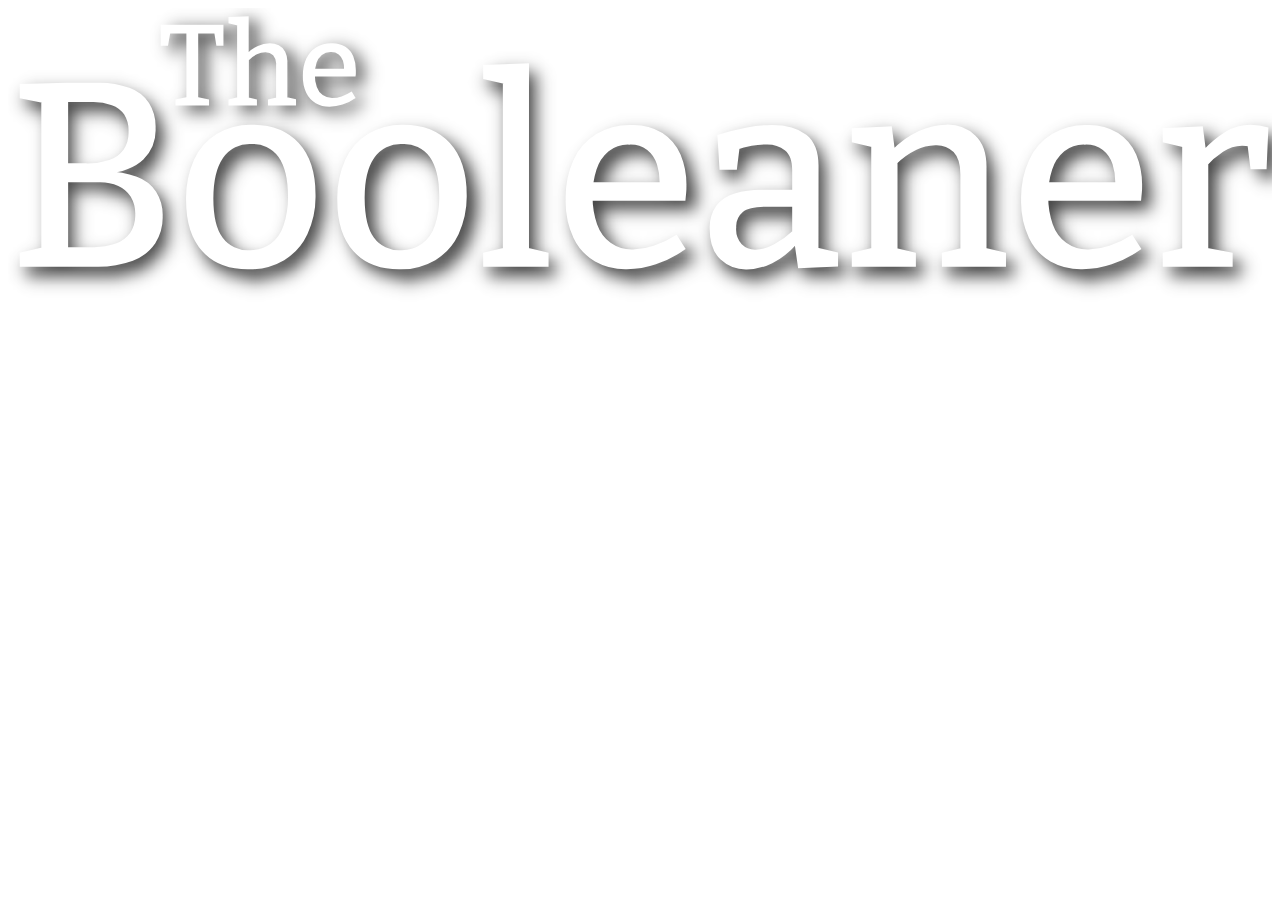
==== index.html @ 2e912775 "scaffolding" ====
<!DOCTYPE html>
<html lang="it">
<head>
    <meta charset="UTF-8">
    <meta http-equiv="X-UA-Compatible" content="IE=edge">
    <meta name="viewport" content="width=device-width, initial-scale=1.0">
    <link rel="stylesheet" href="css/style.css">
    <title>The Booleaners</title>
</head>

<body>
    <header>
        <img src="img/logo.svg" alt="The Booleaners">
    </header>

    <!-- <main>
        <section></section>
        <section></section>
        <section></section>
        <section></section>
        <section></section>
        <section></section>
    </main> -->

    <!-- <footer> -->

    <!-- </footer> -->


    
</body>
</html>
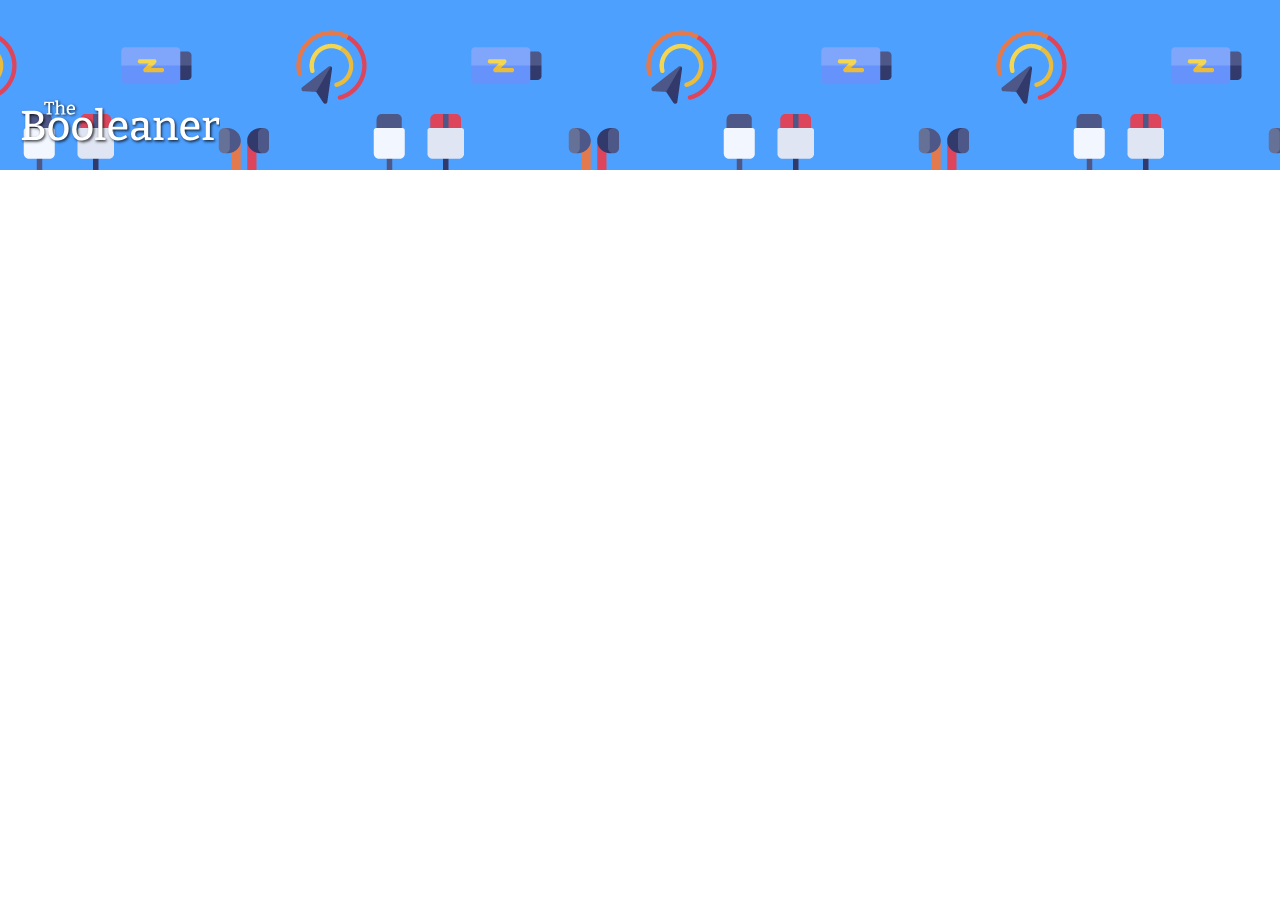
==== commit e23983bd: "header" ====
--- a/index.html
+++ b/index.html
@@ -10,7 +10,7 @@
 
 <body>
     <header>
-        <img src="img/logo.svg" alt="The Booleaners">
+            <img id="booleaners" src="img/logo.svg" alt="The Booleaners">
     </header>
 
     <!-- <main>
--- a/css/style.css
+++ b/css/style.css
@@ -0,0 +1,19 @@
+body{
+    margin: 0;
+}
+
+header{
+    height: 170px;
+    background-color: #4ea0ff;
+    background-image: url(/img/pattern.png);
+    background-position: top;
+    position: relative;
+}
+
+#booleaners {
+    width: 200px;
+    position: absolute;
+    bottom: 20px;
+    left: 20px;
+}
+
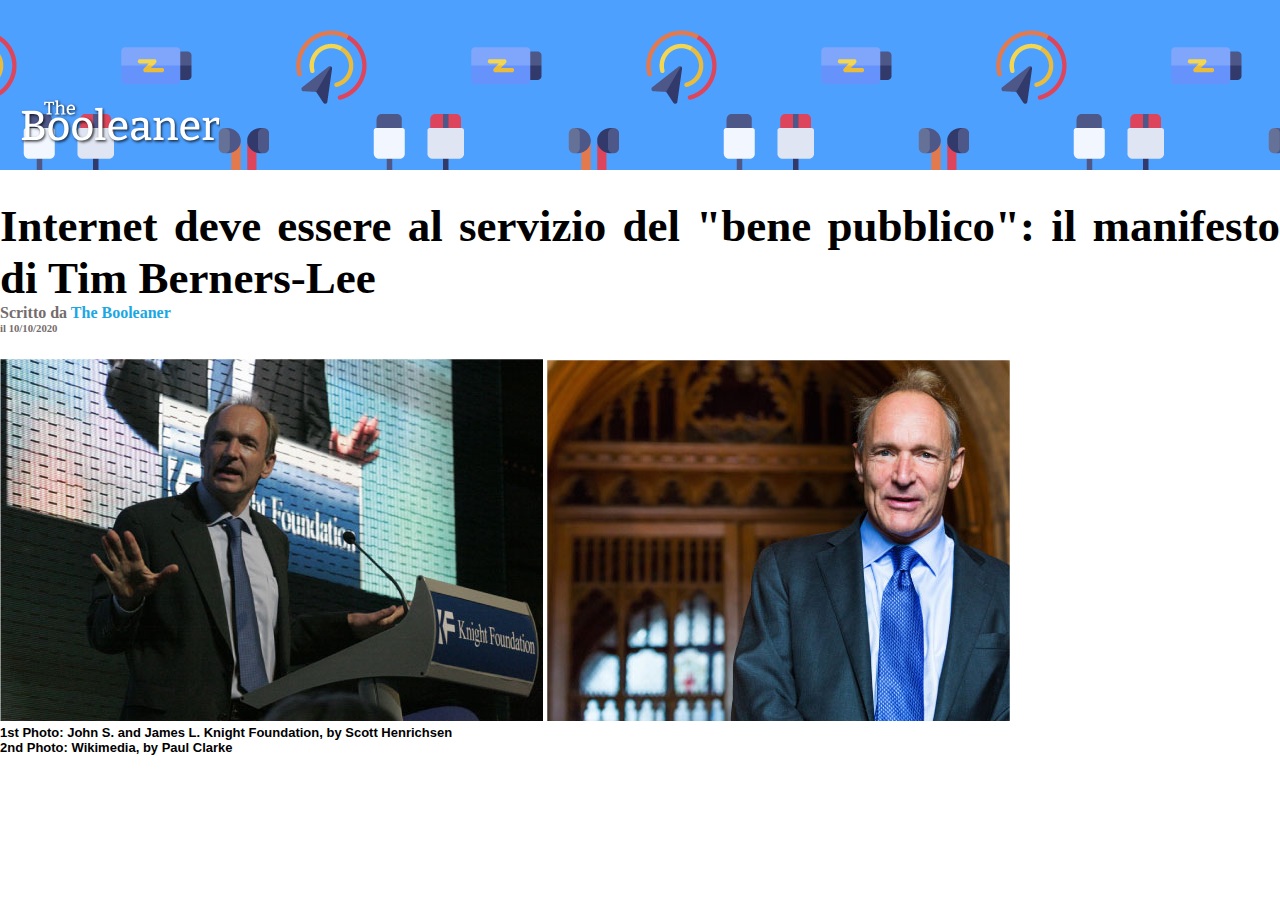
==== commit fe677e86: "section 1" ====
--- a/index.html
+++ b/index.html
@@ -13,14 +13,27 @@
             <img id="booleaners" src="img/logo.svg" alt="The Booleaners">
     </header>
 
-    <!-- <main>
+
+    <main>
+        <!-- section 1 -->
+        <section>
+            <h1>Internet deve essere al servizio del "bene pubblico": il manifesto di Tim Berners-Lee</h1>
+            <h4 class="subtitle">Scritto da <span id="author">The Booleaner</span></h4>
+            <h6 class="subtitle">il 10/10/2020</h6>
+            <img src="img/tim-1.jpg" alt="tim-1">
+            <img src="img/tim-2.jpg" alt="tim-2">
+            <div class="img-description">1st Photo: John S. and James L. Knight Foundation, by Scott Henrichsen</div>
+            <div class="img-description">2nd Photo: Wikimedia, by Paul Clarke</div>
+        </section>
+        <!-- fine section 1 -->
+
+        
         <section></section>
         <section></section>
         <section></section>
         <section></section>
         <section></section>
-        <section></section>
-    </main> -->
+    </main>
 
     <!-- <footer> -->
 
--- a/css/style.css
+++ b/css/style.css
@@ -10,6 +10,34 @@
     position: relative;
 }
 
+h1{
+    font-size: 45px;
+    text-align: justify;
+    margin-bottom: 0;
+}
+
+h4{
+    margin-bottom: 0;
+}
+
+.subtitle{
+    margin-top: 0;
+    color: rgb(116, 108, 108);
+}
+
+.img-description{
+    font-family: Arial, Helvetica, sans-serif;
+    font-weight: bold;
+    font-size: 13px;
+}
+
+
+
+#author{
+    color: #1ca7e4;
+}
+
+
 #booleaners {
     width: 200px;
     position: absolute;
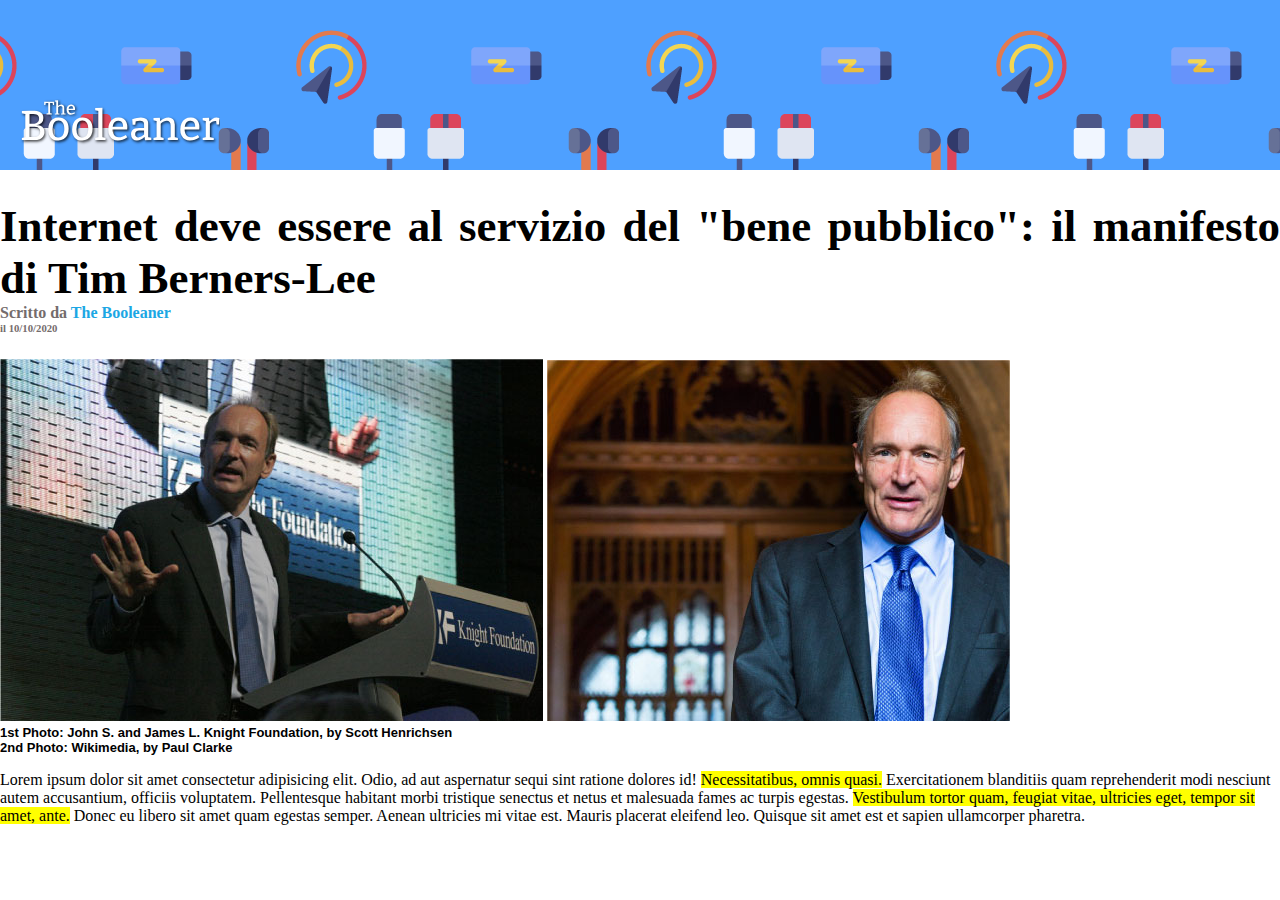
==== commit 61b4059e: "section 2 + highlighting" ====
--- a/index.html
+++ b/index.html
@@ -27,8 +27,12 @@
         </section>
         <!-- fine section 1 -->
 
+        <!-- section 2 -->
+        <section>
+            <p>Lorem ipsum dolor sit amet consectetur adipisicing elit. Odio, ad aut aspernatur sequi sint ratione dolores id! <mark>Necessitatibus, omnis quasi.</mark> Exercitationem blanditiis quam reprehenderit modi nesciunt autem accusantium, officiis voluptatem. Pellentesque habitant morbi tristique senectus et netus et malesuada fames ac turpis egestas. <span class="highlight">Vestibulum tortor quam, feugiat vitae, ultricies eget, tempor sit amet, ante.</span> Donec eu libero sit amet quam egestas semper. Aenean ultricies mi vitae est. Mauris placerat eleifend leo. Quisque sit amet est et sapien ullamcorper pharetra.</p>
+        </section>
+        <!-- fine section 2 -->
         
-        <section></section>
         <section></section>
         <section></section>
         <section></section>
--- a/css/style.css
+++ b/css/style.css
@@ -31,7 +31,9 @@
     font-size: 13px;
 }
 
-
+.highlight{
+    background-color: yellow;
+}
 
 #author{
     color: #1ca7e4;
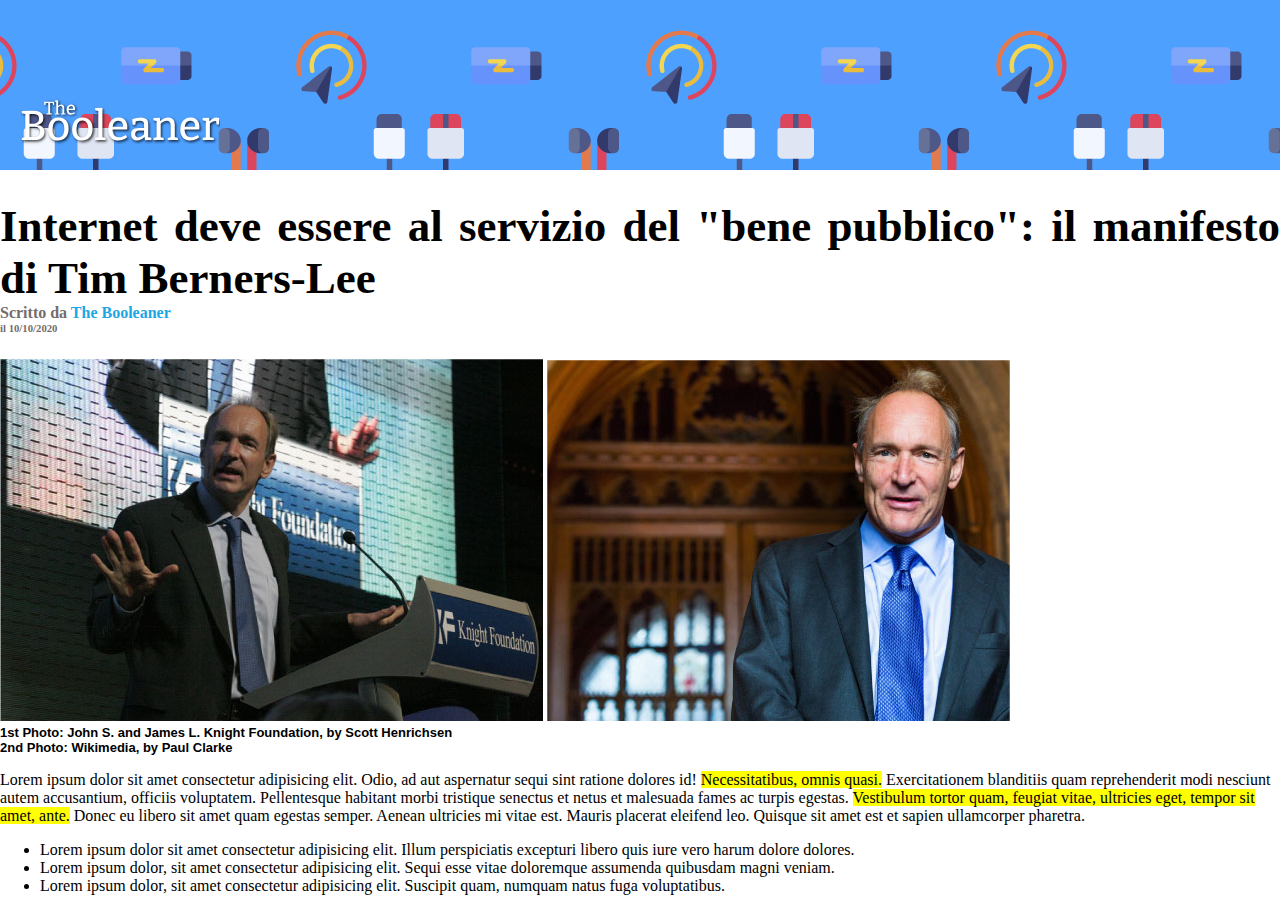
==== commit ae8d7bbf: "section 3" ====
--- a/index.html
+++ b/index.html
@@ -32,8 +32,17 @@
             <p>Lorem ipsum dolor sit amet consectetur adipisicing elit. Odio, ad aut aspernatur sequi sint ratione dolores id! <mark>Necessitatibus, omnis quasi.</mark> Exercitationem blanditiis quam reprehenderit modi nesciunt autem accusantium, officiis voluptatem. Pellentesque habitant morbi tristique senectus et netus et malesuada fames ac turpis egestas. <span class="highlight">Vestibulum tortor quam, feugiat vitae, ultricies eget, tempor sit amet, ante.</span> Donec eu libero sit amet quam egestas semper. Aenean ultricies mi vitae est. Mauris placerat eleifend leo. Quisque sit amet est et sapien ullamcorper pharetra.</p>
         </section>
         <!-- fine section 2 -->
-        
-        <section></section>
+
+        <!-- section 3 -->
+        <section>
+            <ul>
+                <li>Lorem ipsum dolor sit amet consectetur adipisicing elit. Illum perspiciatis excepturi libero quis iure vero harum dolore dolores.</li>
+                <li>Lorem ipsum dolor, sit amet consectetur adipisicing elit. Sequi esse vitae doloremque assumenda quibusdam magni veniam. </li>
+                <li>Lorem ipsum dolor, sit amet consectetur adipisicing elit. Suscipit quam, numquam natus fuga voluptatibus.</li>
+            </ul>
+        </section>
+        <!-- fine section 3 -->
+
         <section></section>
         <section></section>
         <section></section>
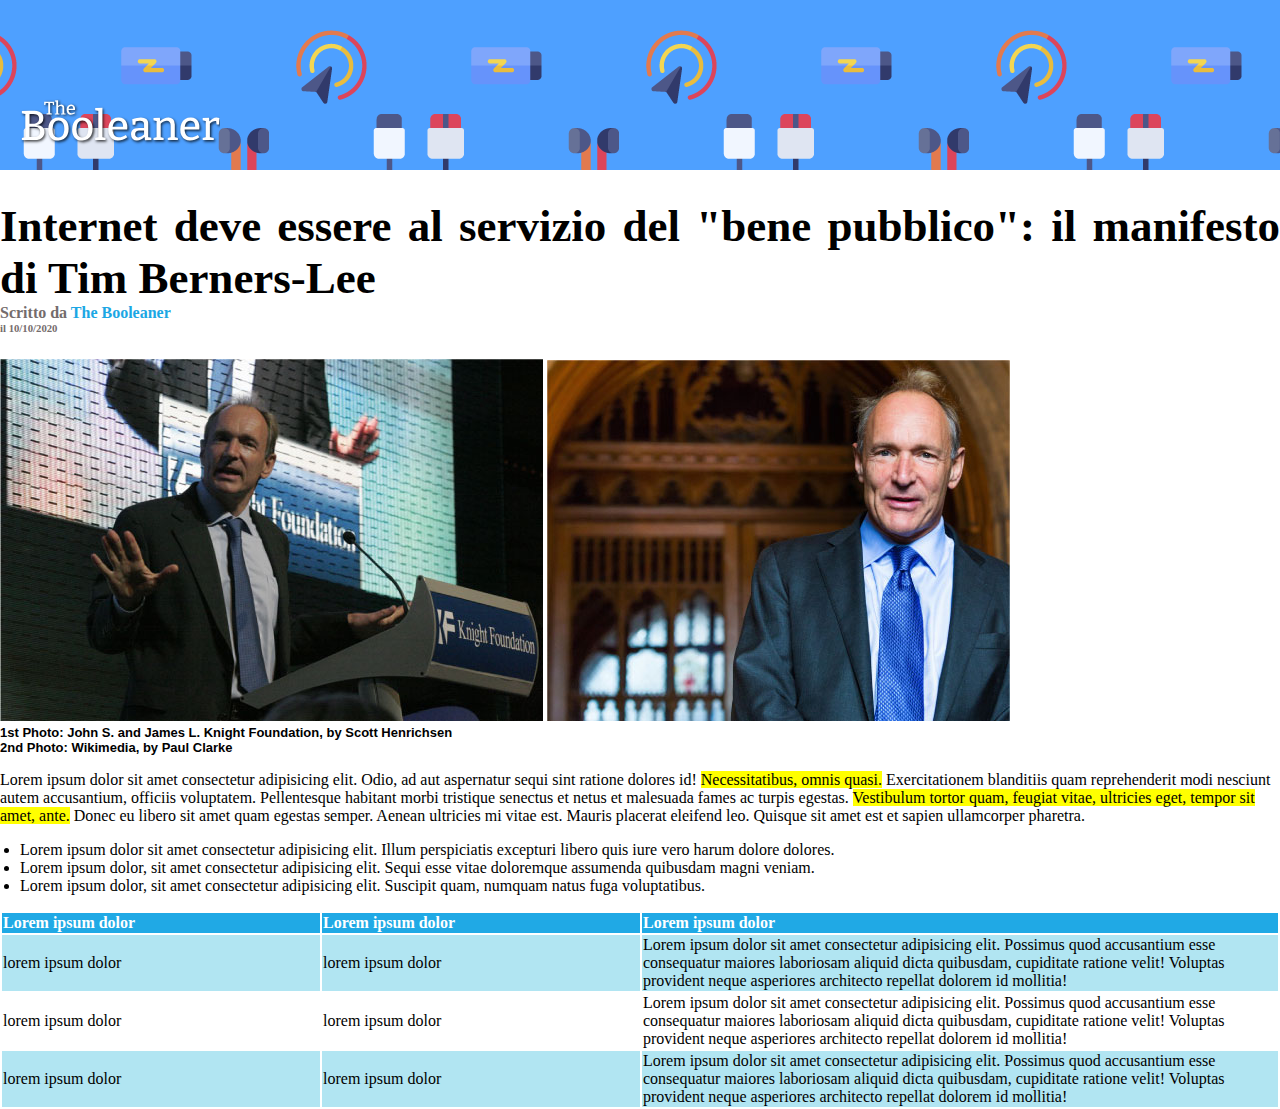
==== commit 5b93175e: "section 4 - table" ====
--- a/index.html
+++ b/index.html
@@ -43,7 +43,60 @@
         </section>
         <!-- fine section 3 -->
 
-        <section></section>
+        <!-- section 4 -->
+        <section>
+            <table>
+                <thead>
+                    <tr>
+                        <th class="first-column">
+                            Lorem ipsum dolor
+                        </th>
+                        <th class="second-column">
+                            Lorem ipsum dolor
+                        </th>
+                        <th class="third-column">
+                            Lorem ipsum dolor
+                        </th>
+                    </tr>
+                </thead>
+                <tbody>
+                    <tr class="blue-row">
+                        <td class="first-column">
+                            lorem ipsum dolor
+                        </td>
+                        <td class="second-column">
+                            lorem ipsum dolor
+                        </td>
+                        <td class="third-column">
+                            Lorem ipsum dolor sit amet consectetur adipisicing elit. Possimus quod accusantium esse consequatur maiores laboriosam aliquid dicta quibusdam, cupiditate ratione velit! Voluptas provident neque asperiores architecto repellat dolorem id mollitia!
+                        </td>
+                    </tr>
+                    <tr>
+                        <td class="first-column">
+                            lorem ipsum dolor
+                        </td>
+                        <td class="second-column"v>
+                            lorem ipsum dolor
+                        </td>
+                        <td class="third-column">
+                            Lorem ipsum dolor sit amet consectetur adipisicing elit. Possimus quod accusantium esse consequatur maiores laboriosam aliquid dicta quibusdam, cupiditate ratione velit! Voluptas provident neque asperiores architecto repellat dolorem id mollitia!
+                        </td>
+                    </tr>
+                    <tr class="blue-row">
+                        <td class="first-column">
+                            lorem ipsum dolor
+                        </td>
+                        <td class="second-column">
+                            lorem ipsum dolor
+                        </td>
+                        <td class="third-column">
+                            Lorem ipsum dolor sit amet consectetur adipisicing elit. Possimus quod accusantium esse consequatur maiores laboriosam aliquid dicta quibusdam, cupiditate ratione velit! Voluptas provident neque asperiores architecto repellat dolorem id mollitia!
+                        </td>
+                    </tr>
+                </tbody>
+            </table>
+        </section>
+        <!-- fine section 4 -->
         <section></section>
         <section></section>
     </main>
--- a/css/style.css
+++ b/css/style.css
@@ -47,3 +47,32 @@
     left: 20px;
 }
 
+ul{
+   padding-left: 20px;
+}
+
+
+/* table */
+
+th{
+    background-color: #20a9e5;
+    color: white;
+    text-align: left;
+}
+
+.first-column .second-column{
+    width: 25%;
+}
+
+.third-column{
+    width: 50%;
+}
+
+.blue-row{
+    background-color: #b1e5f2;
+}
+
+/* end table */
+
+
+
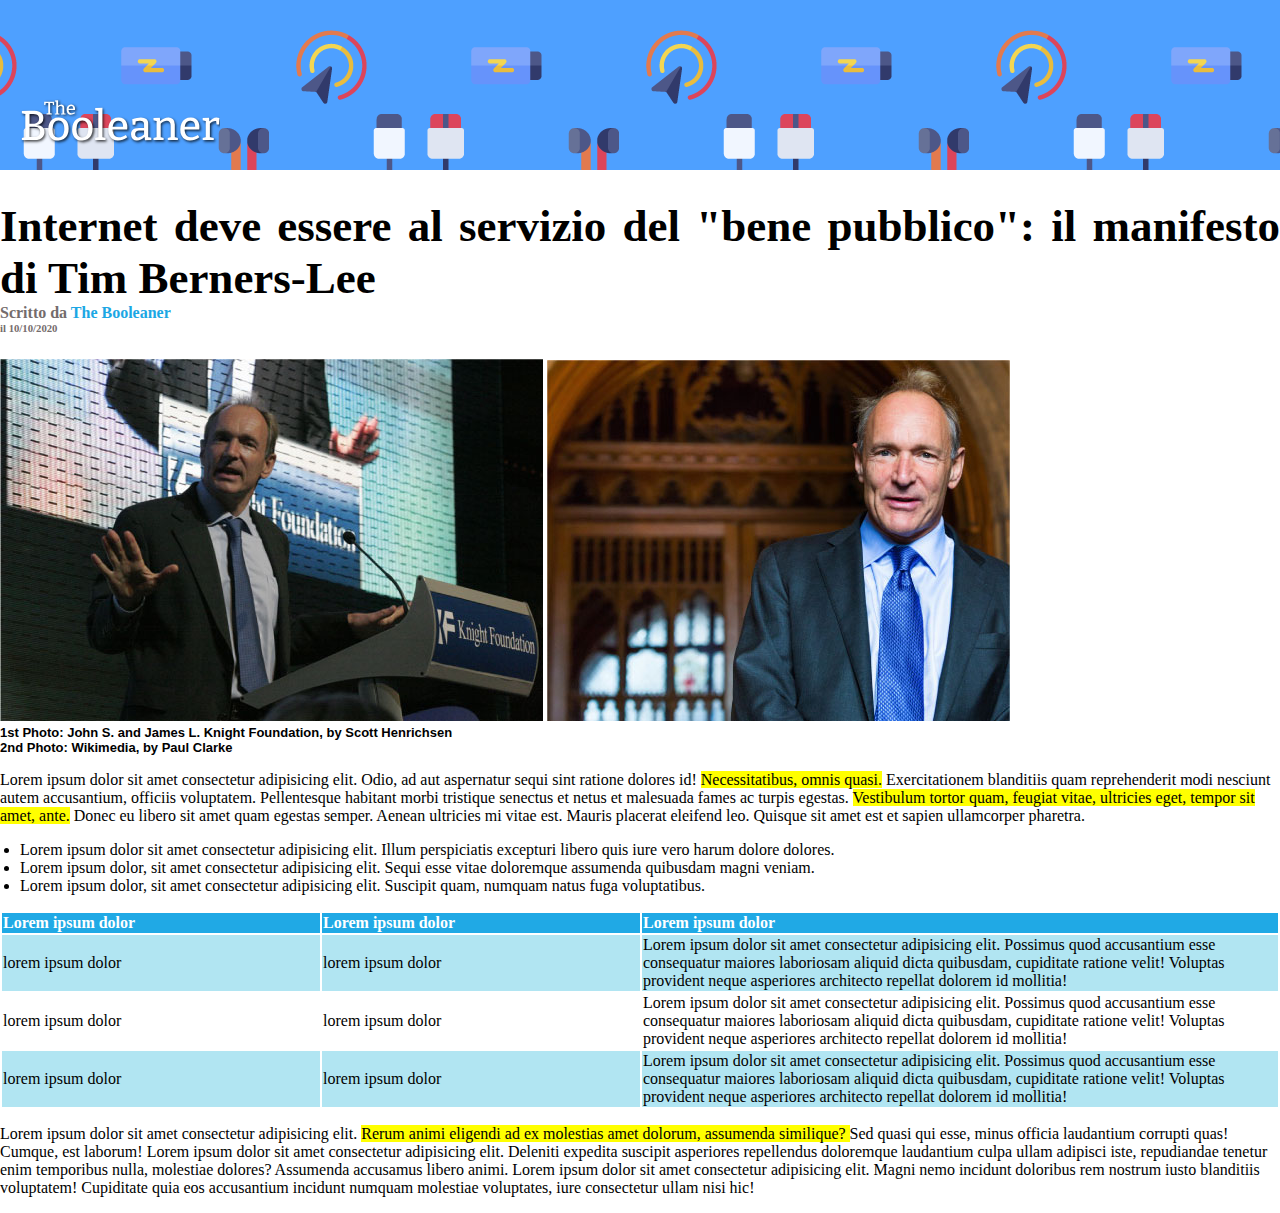
==== commit d146b486: "section 5 - second paragraph" ====
--- a/index.html
+++ b/index.html
@@ -97,7 +97,12 @@
             </table>
         </section>
         <!-- fine section 4 -->
-        <section></section>
+
+        <!-- section 5 -->
+        <section>
+            <p>Lorem ipsum dolor sit amet consectetur adipisicing elit. <span class="highlight"> Rerum animi eligendi ad ex molestias amet dolorum, assumenda similique? </span> Sed quasi qui esse, minus officia laudantium corrupti quas! Cumque, est laborum! Lorem ipsum dolor sit amet consectetur adipisicing elit. Deleniti expedita suscipit asperiores repellendus doloremque laudantium culpa ullam adipisci iste, repudiandae tenetur enim temporibus nulla, molestiae dolores? Assumenda accusamus libero animi. Lorem ipsum dolor sit amet consectetur adipisicing elit. Magni nemo incidunt doloribus rem nostrum iusto blanditiis voluptatem! Cupiditate quia eos accusantium incidunt numquam molestiae voluptates, iure consectetur ullam nisi hic!</p>
+        </section>
+        <!-- fine section 5 
         <section></section>
     </main>
 
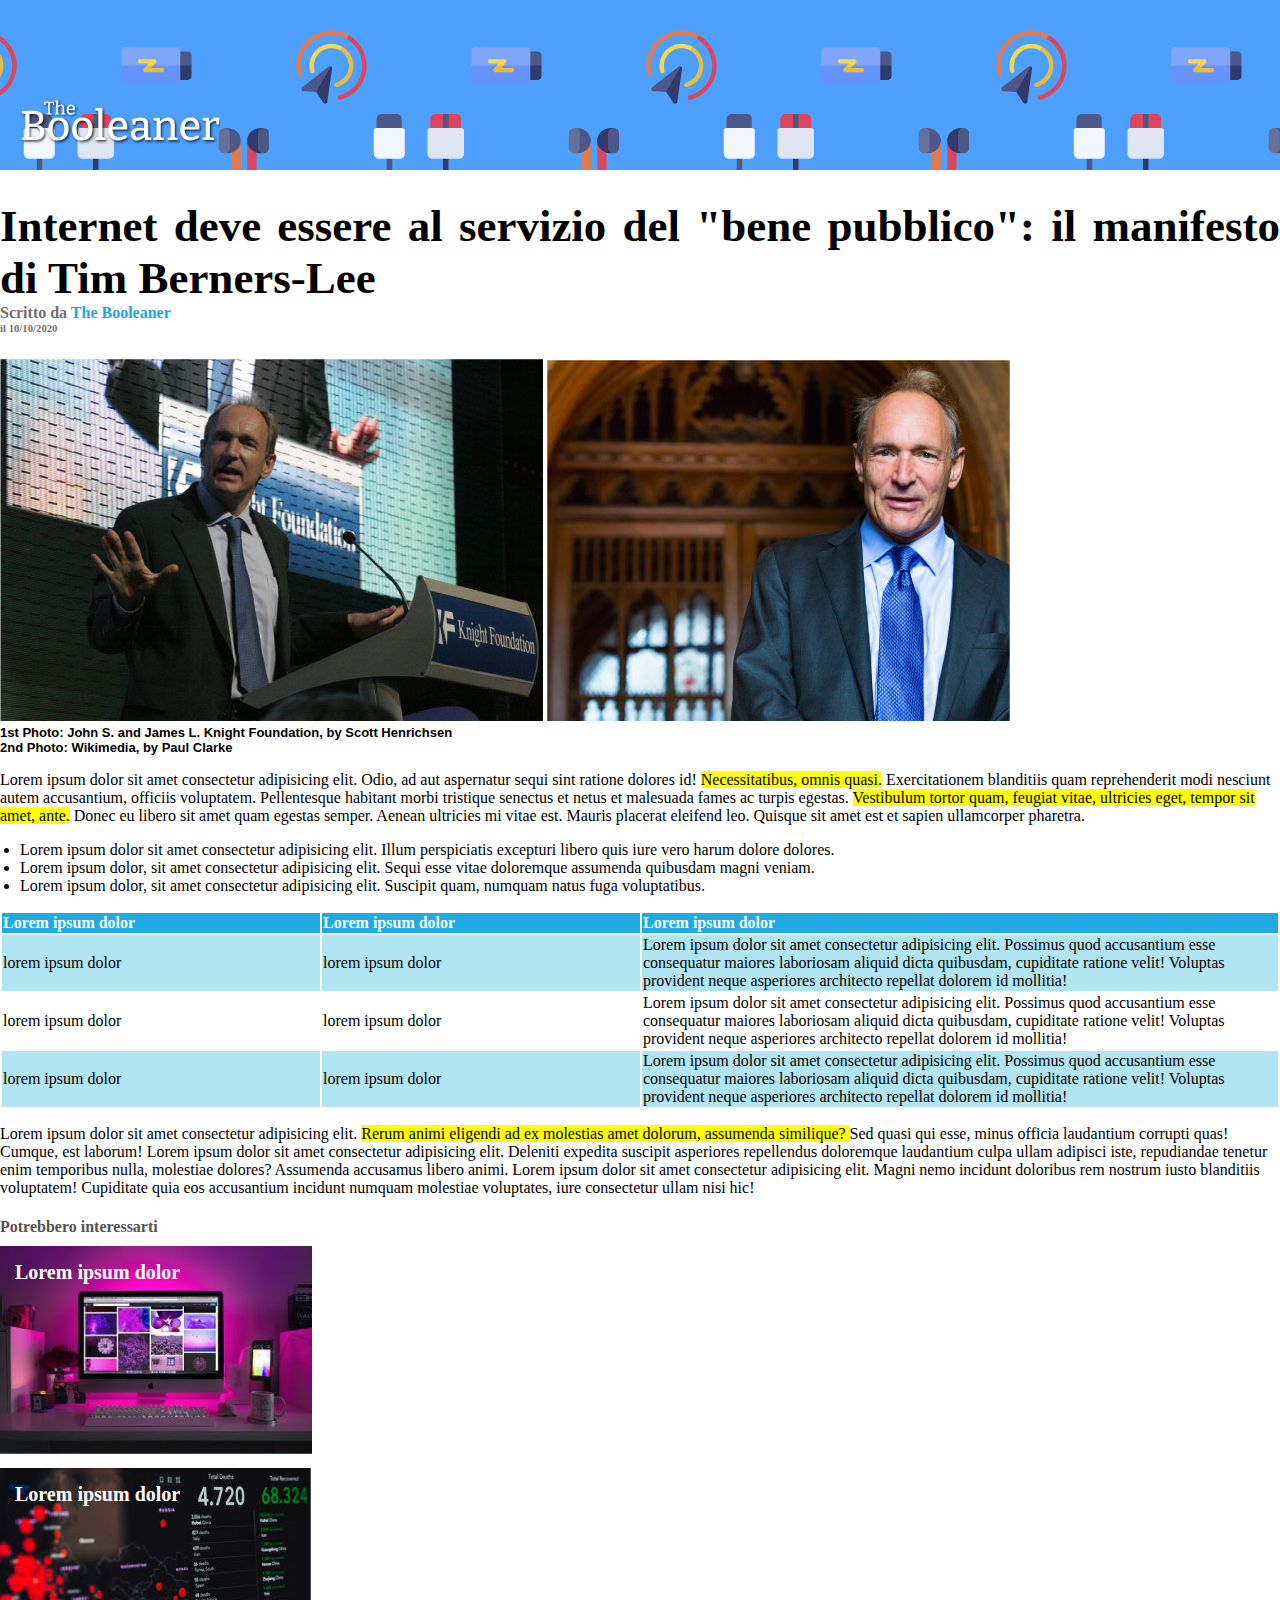
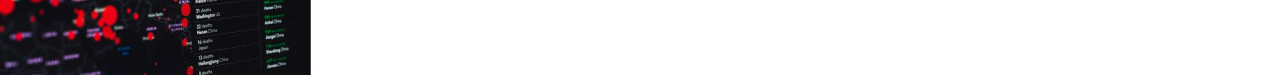
==== commit d9be5070: "section 6 + end" ====
--- a/index.html
+++ b/index.html
@@ -18,7 +18,7 @@
         <!-- section 1 -->
         <section>
             <h1>Internet deve essere al servizio del "bene pubblico": il manifesto di Tim Berners-Lee</h1>
-            <h4 class="subtitle">Scritto da <span id="author">The Booleaner</span></h4>
+            <h4 class="subtitle" id="head-subtitle">Scritto da <span id="author">The Booleaner</span></h4>
             <h6 class="subtitle">il 10/10/2020</h6>
             <img src="img/tim-1.jpg" alt="tim-1">
             <img src="img/tim-2.jpg" alt="tim-2">
@@ -102,13 +102,22 @@
         <section>
             <p>Lorem ipsum dolor sit amet consectetur adipisicing elit. <span class="highlight"> Rerum animi eligendi ad ex molestias amet dolorum, assumenda similique? </span> Sed quasi qui esse, minus officia laudantium corrupti quas! Cumque, est laborum! Lorem ipsum dolor sit amet consectetur adipisicing elit. Deleniti expedita suscipit asperiores repellendus doloremque laudantium culpa ullam adipisci iste, repudiandae tenetur enim temporibus nulla, molestiae dolores? Assumenda accusamus libero animi. Lorem ipsum dolor sit amet consectetur adipisicing elit. Magni nemo incidunt doloribus rem nostrum iusto blanditiis voluptatem! Cupiditate quia eos accusantium incidunt numquam molestiae voluptates, iure consectetur ullam nisi hic!</p>
         </section>
-        <!-- fine section 5 
-        <section></section>
+        <!-- fine section 5 -->
+            
+        <!-- section 6 -->
+        <section class="end-page">
+            <h4>Potrebbero interessarti</h4>
+            <div class="end-img" id="pc-img">
+                <span class="img-text">Lorem ipsum dolor</span>
+                <img src="img/monitor.jpg" alt="monitor">
+            </div>
+            <div class="end-img">
+                <span class="img-text">Lorem ipsum dolor</span>
+                <img src="img/graph.jpg" alt="graph">
+            </div>
+        </section>
+        <!-- fine section 6 -->
     </main>
-
-    <!-- <footer> -->
-
-    <!-- </footer> -->
 
 
     
--- a/css/style.css
+++ b/css/style.css
@@ -16,7 +16,7 @@
     margin-bottom: 0;
 }
 
-h4{
+#head-subtitle{
     margin-bottom: 0;
 }
 
@@ -75,4 +75,26 @@
 /* end table */
 
 
+.end-page > h4{
+    color: rgb(87, 81, 81);
+    margin-bottom: 10px;
+}
 
+.end-img{
+    position: relative;
+}
+
+.img-text{
+    font-size: 20px;
+    font-weight: bold;
+    color: white;
+    position: absolute;
+    top: 15px;
+    left: 15px;
+
+}
+
+#pc-img{
+
+    margin-bottom: 10px;
+}